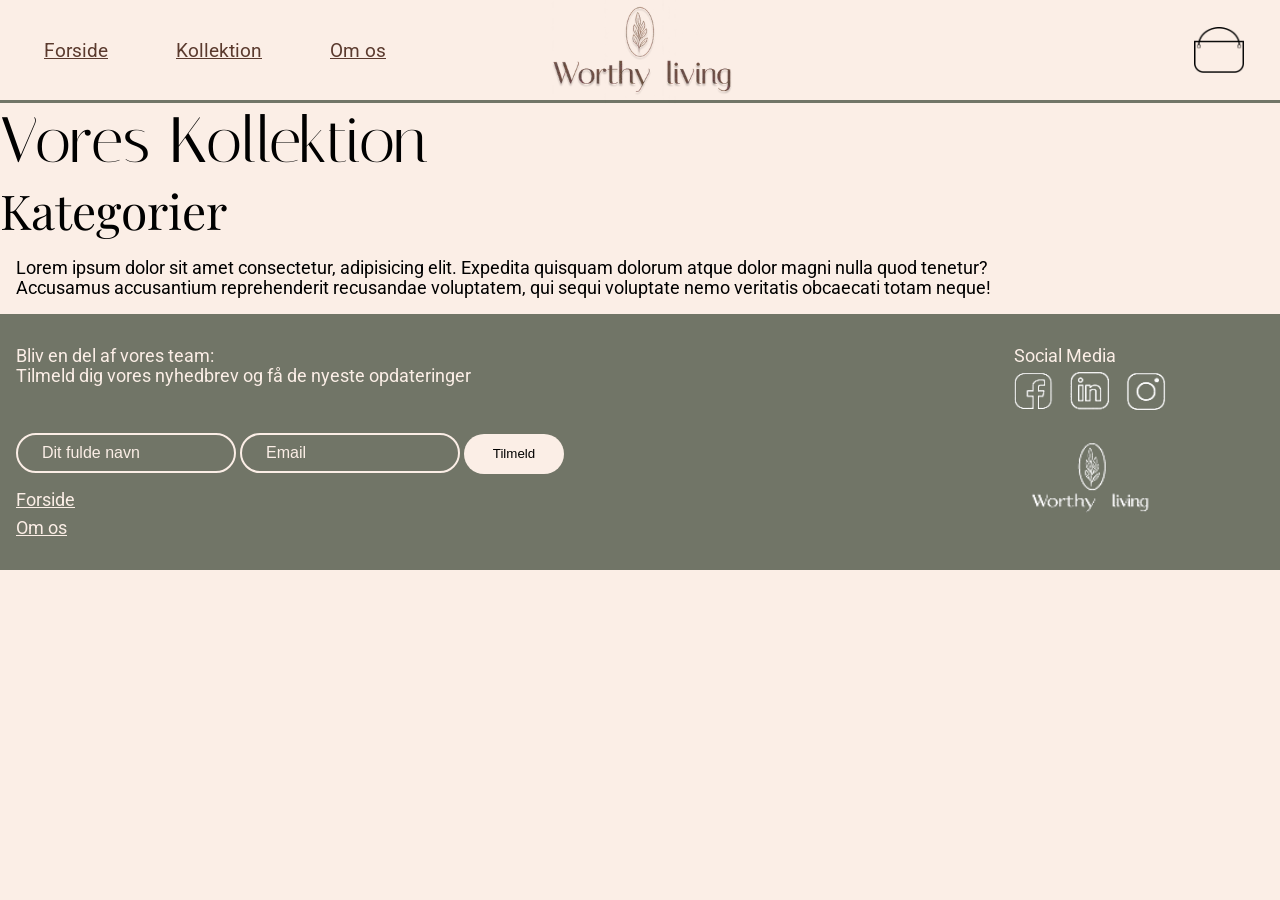
==== index.html @ 4645598a "GlobalStartup_Done-Oliver" ====
<!DOCTYPE html>
<html lang="Da">

<head>
    <meta charset="UTF-8">
    <meta name="robots" content="noindex">
    <meta name="viewport" content="width=device-width, initial-scale=1.0">
    <title>Home</title>
    <!--Favicon-->
    <link rel="icon" type="image/x-icon" href="logo/Favicon2.webp">

    <!--Fonts-->
    <link rel="preconnect" href="https://fonts.googleapis.com">
    <link rel="preconnect" href="https://fonts.gstatic.com" crossorigin>
    <link
        href="https://fonts.googleapis.com/css2?family=Italiana&family=Playfair+Display:ital,wght@0,400..900;1,400..900&family=Roboto:ital,wght@0,100..900;1,100..900&display=swap"
        rel="stylesheet">

    <!--CSS-->
    <link rel="stylesheet" href="css/global.css">
    <link rel="stylesheet" href="css/index.css">


    <!--Js-->
    <script src="js/burger.js" defer></script>
    <script src="js/footer.js" defer></script>
    <script src="js/index.js" defer></script>


</head>

<body>
    <header>
        <div class="logo">
            <a href="index.html"><img src="logo/logoNew.webp" alt="Logo Worthy Living"></a>

        </div>

        <nav>
            <ul class="menu">
                <li><a href="index.html">Forside</a></li>

                <li class="dropdown"><a href="">Kollektion</a>
                    <ul class="dropdown-menu">
                        <li><a href="#">Møbler</a></li>
                        <li><a href="#">Dekorationer</a></li>
                        <li><a href="#">Råvare</a></li>
                        <li><a href="#">Tilbehør til dyr</a></li>
                    </ul>
                </li>
                <li><a href="aboutUs.html">Om os</a></li>

            </ul>
        </nav>

        <div class="cart">
            <a href="cart.html"><img src="ikons/Cart.webp" alt="din indkøbskurv"></a>

        </div>

        <button class="burger" aria-label="Menu">
            <span class="line"></span>
            <span class="line"></span>
            <span class="line"></span>
        </button>



    </header>

    <main>
        <div class="sectionDevider"></div>


        <h1>Vores Kollektion</h1>
        <h2>Kategorier</h2>
        <p>Lorem ipsum dolor sit amet consectetur, adipisicing elit. Expedita quisquam dolorum atque dolor magni nulla
            quod
            tenetur? Accusamus accusantium reprehenderit recusandae voluptatem, qui sequi voluptate nemo veritatis
            obcaecati
            totam neque!</p>
    </main>

    <footer>

        <div class="grid_4-1">
            <p>Bliv en del af vores team: <br>
                Tilmeld dig vores nyhedbrev og få de nyeste opdateringer</p>
            <div class="socialmedia_Container">
                <p>Social Media</p>

                <div class="SocialMediaImg">
                    <a href=""> <img src="ikons/fB.webp" alt=""></a>
                    <a href=""> <img src="ikons/iN.webp" alt=""></a>
                    <a href=""> <img src="ikons/insta.webp" alt=""></a>
                </div>
            </div>



            <div>
                <form class="formNewsletter">

                    <input class="formbox" type="text" placeholder="Dit fulde navn">
                    <input class="formbox" type="email" placeholder="Email">


                    <button class="submit" type="submit">Tilmeld</button>

                </form>
                <div class="footerLinks_Container">
                    <a href="index.html">Forside</a>
                    <a href="aboutUs.html">Om os</a>
                </div>
            </div>

            <img class="footer_logo" src="logo/Logo_white.webp" alt="Worthy Living Logo">
        </div>
    </footer>
</body>

</html>
---- css/global.css ----
/********** RESET **********/
* {
  margin: 0;
  padding: 0px;
  box-sizing: border-box;
}
img {
  width: 100%;
  height: auto;
  display: block;
}

main p {
  margin: 1rem;
}
/********** COLORS **********/

:root {
  --background-color: #fbeee6;
  --text-color: #5b3a2e;
  --footer-color: #717567;
  --img-background-color: #fff;
}

body {
  background-color: var(--background-color);
}

/********** FONTS **********/
h1 {
  font-family: "Italiana", sans-serif;
  font-weight: 400;
}

h2,
h3,
h4 {
  font-family: "Playfair Display", serif;
  font-weight: 400;
}

p,
a,
li {
  font-family: "Roboto", sans-serif;

  font-style: normal;
}

/********** FONT SIZES **********/

h1 {
  font-size: 3rem;
}

h2 {
  font-size: 2.2rem;
}

h3 {
  font-size: 1.6rem;
}

h4 {
  font-size: 1.2rem;
}

p,
a,
li {
  font-size: 1rem;
  text-wrap: balance;
}

/********** MENU **********/

header {
  position: relative;
  display: flex;
  justify-content: end;
  align-items: center;
  height: 100px;
  padding: 0 20px;
}

/* BURGER */

.burger {
  display: block;

  width: 30px;
  height: 20px;
  cursor: pointer;
  background: transparent;
  border: 0;
}

.burger .line {
  display: block;
  width: 100%;
  height: 2px;
  background-color: #000000;
  margin-bottom: 5px;
  transition: 0.2s;
}

/* BURGER ANIMATION */

.burger.active .line:nth-child(1) {
  transform: rotate(45deg) translate(5px, 5px);
}

.burger.active .line:nth-child(2) {
  opacity: 0;
}

.burger.active .line:nth-child(3) {
  transform: rotate(-45deg) translate(5px, -5px);
}

/* MOBILE MENU */

.menu {
  display: none;
  list-style: none;
}

nav.active .menu {
  display: block;
  position: absolute;
  top: 100px;
  right: 0;
  width: 100%;
  height: auto;
  background-color: var(--footer-color);
  box-shadow: 0 10px 10px rgba(0, 0, 0, 0.1);
}

nav.active .menu li {
  margin: 12px 20px;
}

.menu a {
  display: block;
  text-decoration: underline;
  color: var(--background-color);
  text-align: center;
  transition: 0.7s;
  padding: 1.5rem;
  font-size: 1.2rem;
}

.menu a:hover {
  color: #201f1d;
  text-decoration: overline;
}

/************ DROPDOWN MENU **********/
.dropdown {
  position: relative;
}

.dropdown-menu {
  display: none;
  position: absolute;

  left: 50%;
  transform: translateX(-50%);

  background: var(--footer-color);
  list-style: none;
  border: 2px solid var(--background-color);

  padding: 2rem;
  width: 20rem;
}

.dropdown-menu li a {
  text-decoration: none;
  padding: 0.5rem;
  text-align: center;
  color: var(--background-color);
}

.dropdown:hover .dropdown-menu {
  display: block;
}

/********* LOGO ***********/
.logo {
  position: absolute;
  left: 50%;
  transform: translateX(-50%);
  width: 200px;
  height: auto;
}

.cart {
  width: 35px;
  margin-right: 1rem;
}

/************* SECTION DEVIDER ***********/
.sectionDevider {
  height: 3px;
  width: 100%;
  background-color: var(--footer-color);
}

/********** FOOTER **********/

footer {
  padding: 1rem;
  background-color: var(--footer-color);
}

footer p {
  color: var(--background-color);
}
.grid_4-1 {
  display: grid;
  grid-template-columns: 4fr 1fr;
  margin: 1rem 0;
}

.SocialMediaImg {
  display: flex;
  gap: 1rem;
  align-items: center;
}
.SocialMediaImg img {
  width: 25px;
}

.footerLinks_Container {
  display: flex;
  flex-direction: column;
  gap: 0.5rem;
}

.footerLinks_Container a {
  color: var(--background-color);
}

/* FOOTER FORM */

.formNewsletter {
  margin: 1rem 0;
}

.formbox {
  border-radius: 20px;
  height: 2rem;
  background-color: var(--footer-color);
  border: 2px solid var(--background-color);
}

input::placeholder {
  color: var(--background-color);
  padding: 1rem;
}

input:invalid {
  border: 1px solid #df0d0b;
}

input {
  color: var(--background-color);
  font-size: 1rem;
  padding: 0.5rem;
}

input:focus {
  outline: none;
}

.submit {
  min-width: 100px;
  border-radius: 20px;
  height: 2rem;
  margin-top: 1rem;
  border: none;
  background-color: var(--background-color);
}

.submit:hover {
  background-color: var(--footer-color);
  border: 2px solid var(--background-color);
  transition: 0.1s;
}

.footer_logo {
  align-self: end;
}

/********** DESKTOP **********/
@media (min-width: 801px) {
  /********** FONT SIZES **********/

  h1 {
    font-size: 4rem;
  }

  h2 {
    font-size: 3rem;
  }

  h3 {
    font-size: 2rem;
  }

  h4 {
    font-size: 1.4rem;
  }

  p,
  a,
  li {
    font-size: 1.1rem;
  }

  /********** MENU **********/

  header {
    justify-content: space-between;
  }

  .menu {
    display: flex;
    gap: 20px;
  }

  .burger {
    display: none;
  }

  .menu a {
    color: var(--text-color);
  }

  .cart {
    width: 50px;
    margin-right: 1rem;
  }
  /************ DROPDOWN MENU **********/

  .dropdown-menu {
    display: none;
    position: absolute;

    background: var(--background-color);

    border: 2px solid var(--footer-color);
  }

  .dropdown-menu li a {
    text-align: left;
    color: var(--text-color);
  }

  .dropdown:hover .dropdown-menu {
    display: block;
  }

  /********** FOOTER **********/
  .formNewsletter {
    margin: -1rem 0 1rem 0;
  }

  .formbox {
    border-radius: 20px;
    height: 2.5rem;
  }

  .submit {
    height: 2.5rem;
  }

  .SocialMediaImg img {
    width: 40px;
    margin-top: -1rem;
  }
  .footer_logo {
    width: 152px;
    align-self: end;
  }
}
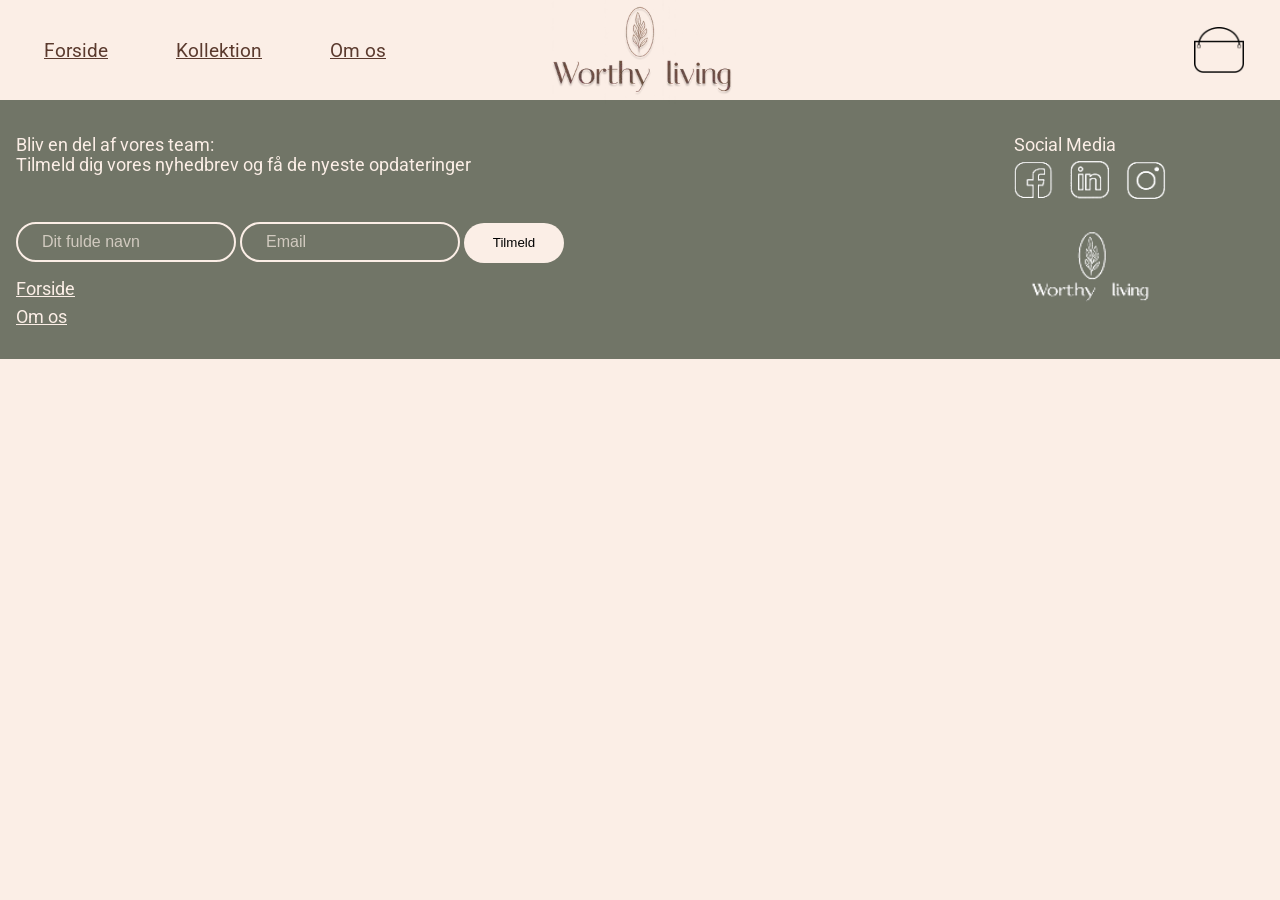
==== commit 753c87cb: "forside-nr.1" ====
--- a/index.html
+++ b/index.html
@@ -42,10 +42,10 @@
 
                 <li class="dropdown"><a href="">Kollektion</a>
                     <ul class="dropdown-menu">
-                        <li><a href="#">Møbler</a></li>
-                        <li><a href="#">Dekorationer</a></li>
-                        <li><a href="#">Råvare</a></li>
-                        <li><a href="#">Tilbehør til dyr</a></li>
+                        <li><a href="productlist.html?category=furniture">Møbler</a></li>
+                        <li><a href="productlist.html?category=home-decoration">Dekorationer</a></li>
+                        <li><a href="productlist.html?category=groceries">Råvarer</a></li>
+                        <li><a href="productlist.html?category=groceries&tag=pet%20supplies">Tilbehør til dyr</a></li>
                     </ul>
                 </li>
                 <li><a href="aboutUs.html">Om os</a></li>
@@ -70,15 +70,11 @@
 
     <main>
         <div class="sectionDevider"></div>
+        <article id="forsideContainer">
 
 
-        <h1>Vores Kollektion</h1>
-        <h2>Kategorier</h2>
-        <p>Lorem ipsum dolor sit amet consectetur, adipisicing elit. Expedita quisquam dolorum atque dolor magni nulla
-            quod
-            tenetur? Accusamus accusantium reprehenderit recusandae voluptatem, qui sequi voluptate nemo veritatis
-            obcaecati
-            totam neque!</p>
+        </article>
+
     </main>
 
     <footer>
--- a/css/global.css
+++ b/css/global.css
@@ -34,14 +34,16 @@
 
 h2,
 h3,
-h4 {
+h4,
+summary {
   font-family: "Playfair Display", serif;
   font-weight: 400;
 }
 
 p,
 a,
-li {
+li,
+dl {
   font-family: "Roboto", sans-serif;
 
   font-style: normal;
@@ -67,7 +69,8 @@
 
 p,
 a,
-li {
+li,
+dl {
   font-size: 1rem;
   text-wrap: balance;
 }
@@ -258,6 +261,7 @@
 input::placeholder {
   color: var(--background-color);
   padding: 1rem;
+  opacity: 0.7;
 }
 
 input:invalid {
@@ -315,7 +319,8 @@
 
   p,
   a,
-  li {
+  li,
+  dl {
     font-size: 1.1rem;
   }
 
--- a/css/index.css
+++ b/css/index.css
@@ -0,0 +1,129 @@
+/****** Billeder toppen *******/
+#forsidebilleder {
+  display: flex;
+  margin: 0px;
+  margin-top: 100px;
+  background-color: #d8cbbb;
+}
+
+#forsidebilleder img {
+  padding: 30px;
+  margin: 30px;
+  background-color: #d8cbbb;
+}
+
+@media (max-width: 840px) {
+  #forsidebilleder img {
+    width: 33.5%;
+    height: auto;
+    padding: 0;
+    margin: 0;
+  }
+
+  #forsidebilleder {
+    margin: 0;
+    margin-top: 30px;
+    margin-bottom: 30px;
+  }
+}
+
+/****** Tekst ******/
+
+h1,
+p {
+  color: #5b3a2e;
+}
+
+.kollektion {
+  margin: 100px;
+}
+
+.kollektion h1 {
+  text-align: center;
+  padding: 30px;
+  font-size: 5rem;
+}
+
+.kollektion p {
+  padding-left: 150px;
+  padding-right: 150px;
+  text-wrap: unset;
+}
+
+@media (max-width: 840px) {
+  .kollektion {
+    margin: 50px;
+  }
+
+  .kollektion h1 {
+    text-align: center;
+    padding: 10px;
+    font-size: 3.5rem;
+  }
+
+  .kollektion p {
+    padding-left: 25px;
+    padding-right: 25px;
+    text-wrap: unset;
+  }
+}
+
+/******** Nederste billeder samt knapper *******/
+
+.grid-1-1 img {
+  background-color: #d8cbbb;
+  margin-bottom: 90px;
+}
+
+.grid-1-1 {
+  margin: 20px;
+  padding: 50px;
+}
+
+.knap {
+  text-decoration: none;
+  color: white;
+  background-color: #6c7064;
+  border-radius: 15px;
+  border: solid white 2px;
+  font-size: 1.2rem;
+  padding: 10px;
+  padding-left: 50px;
+  padding-right: 50px;
+}
+
+.knap:hover {
+  color: #6c7064;
+  background-color: white;
+  border: solid #6c7064 2px;
+}
+
+.grid-1-1 > div {
+  position: relative;
+}
+
+.grid-1-1 .knap {
+  position: absolute;
+  top: 70%;
+  left: 50%;
+  transform: translate(-50%, -50%);
+}
+
+@media (min-width: 840px) {
+  .grid-1-1 {
+    display: grid;
+    grid-template-columns: 1fr 1fr;
+    margin: 150px;
+    padding: 50px;
+    gap: 80px;
+  }
+
+  .grid-1-1 img {
+    padding: 50px;
+    margin-bottom: 0px;
+  }
+
+  .knap {
+    font-size: 1.5rem;
+  }
+}
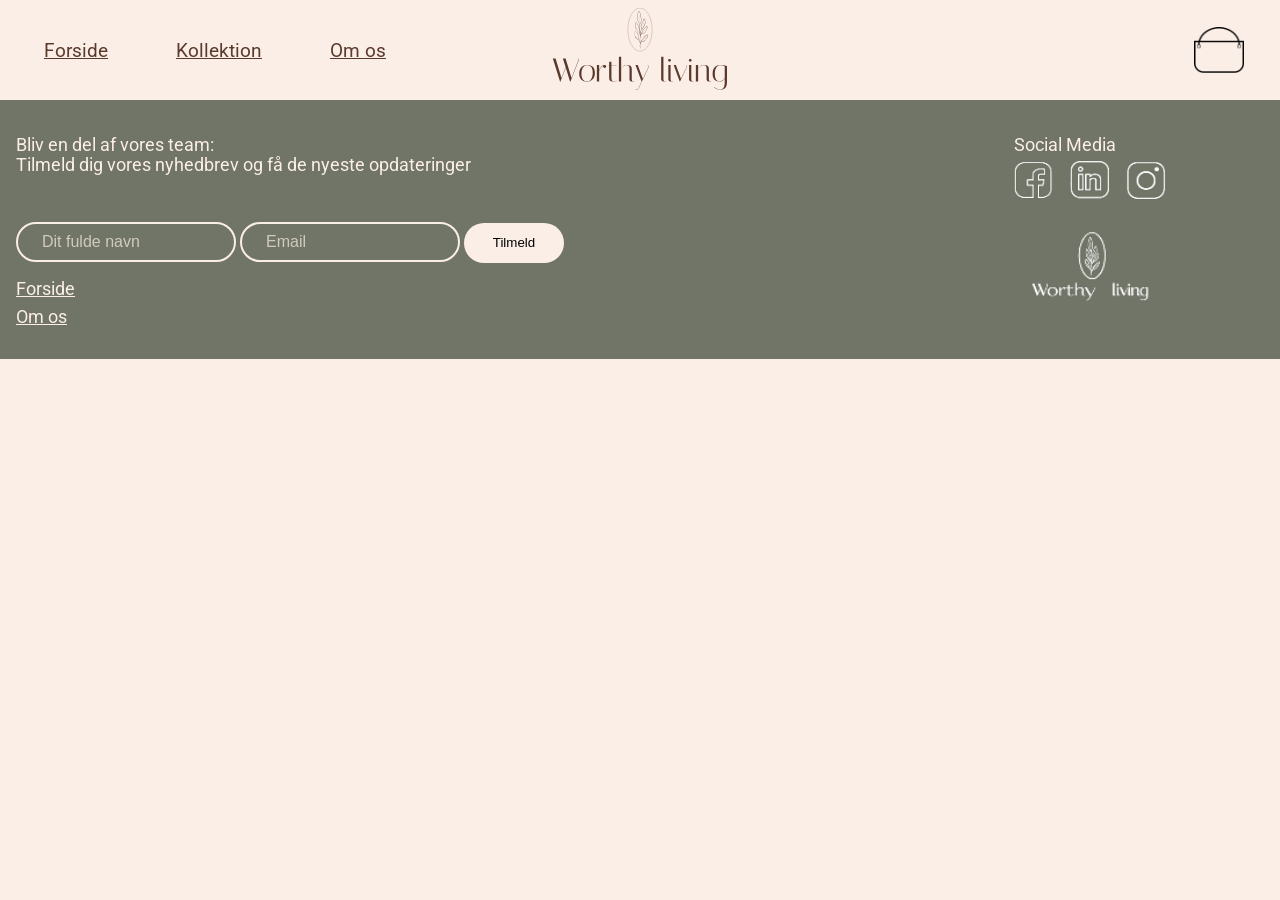
==== commit 8981d4d4: "ny.logo#1" ====
--- a/index.html
+++ b/index.html
@@ -32,7 +32,7 @@
 <body>
     <header>
         <div class="logo">
-            <a href="index.html"><img src="logo/logoNew.webp" alt="Logo Worthy Living"></a>
+            <a href="index.html"><img src="logo/logo.svg" alt="Logo Worthy Living"></a>
 
         </div>
 
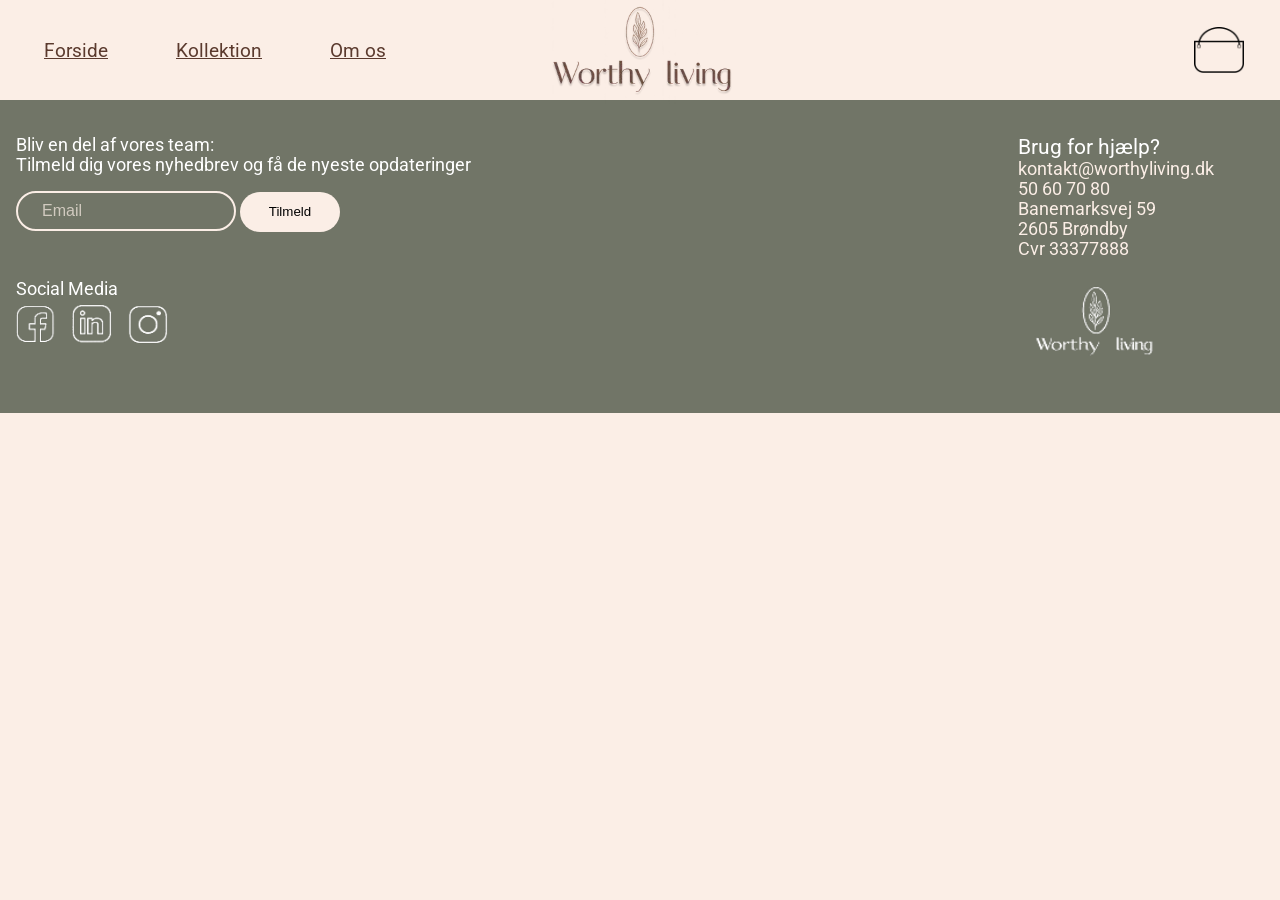
==== commit de1e3b20: "Final_Detail-Oliver" ====
--- a/index.html
+++ b/index.html
@@ -32,7 +32,7 @@
 <body>
     <header>
         <div class="logo">
-            <a href="index.html"><img src="logo/logo.svg" alt="Logo Worthy Living"></a>
+            <a href="index.html"><img src="logo/logoNew.webp" alt="Logo Worthy Living"></a>
 
         </div>
 
@@ -80,39 +80,62 @@
     <footer>
 
         <div class="grid_4-1">
-            <p>Bliv en del af vores team: <br>
-                Tilmeld dig vores nyhedbrev og få de nyeste opdateringer</p>
-            <div class="socialmedia_Container">
-                <p>Social Media</p>
-
-                <div class="SocialMediaImg">
-                    <a href=""> <img src="ikons/fB.webp" alt=""></a>
-                    <a href=""> <img src="ikons/iN.webp" alt=""></a>
-                    <a href=""> <img src="ikons/insta.webp" alt=""></a>
-                </div>
-            </div>
+            <div>
+                <p>Bliv en del af vores team: <br>
+                    Tilmeld dig vores nyhedbrev og få de nyeste opdateringer</p>
 
 
 
-            <div>
+
+
                 <form class="formNewsletter">
 
-                    <input class="formbox" type="text" placeholder="Dit fulde navn">
+
                     <input class="formbox" type="email" placeholder="Email">
 
 
                     <button class="submit" type="submit">Tilmeld</button>
 
                 </form>
-                <div class="footerLinks_Container">
-                    <a href="index.html">Forside</a>
-                    <a href="aboutUs.html">Om os</a>
+            </div>
+
+            <div>
+                <ul> Brug for hjælp?
+                    <li>kontakt@worthyliving.dk
+                    </li>
+                    <li>50 60 70 80</li>
+                    <li>Banemarksvej 59</li>
+                    <li>2605 Brøndby</li>
+                    <li>Cvr 33377888</li>
+
+
+                </ul>
+
+            </div>
+
+            <div class="socialmedia_Container">
+                <p>Social Media</p>
+
+                <div class="SocialMediaImg">
+                    <a href="#"> <img src="ikons/fB.webp" alt="Facebook Link"></a>
+                    <a href="#"> <img src="ikons/iN.webp" alt="IN link"></a>
+                    <a href="#"> <img src="ikons/insta.webp" alt="Instagram Link"></a>
                 </div>
+
+
+
             </div>
 
             <img class="footer_logo" src="logo/Logo_white.webp" alt="Worthy Living Logo">
+
         </div>
+
+
+
+
+
     </footer>
+
 </body>
 
 </html>
--- a/css/global.css
+++ b/css/global.css
@@ -43,7 +43,8 @@
 p,
 a,
 li,
-dl {
+dl,
+ul {
   font-family: "Roboto", sans-serif;
 
   font-style: normal;
@@ -218,12 +219,24 @@
 }
 
 footer p {
-  color: var(--background-color);
-}
+  color: #ffffff;
+}
+
+footer li {
+  list-style: none;
+  color: var(--background-color);
+}
+
+footer ul {
+  color: white;
+  font-size: 1.1rem;
+}
+
 .grid_4-1 {
   display: grid;
   grid-template-columns: 4fr 1fr;
   margin: 1rem 0;
+  gap: 20px;
 }
 
 .SocialMediaImg {
@@ -293,8 +306,10 @@
   transition: 0.1s;
 }
 
+/******* FOOTER LOGO ********/
+
 .footer_logo {
-  align-self: end;
+  align-self: center;
 }
 
 /********** DESKTOP **********/
@@ -372,9 +387,14 @@
     margin: -1rem 0 1rem 0;
   }
 
+  footer ul {
+    font-size: 1.3rem;
+  }
+
   .formbox {
     border-radius: 20px;
     height: 2.5rem;
+    margin-top: 2rem;
   }
 
   .submit {
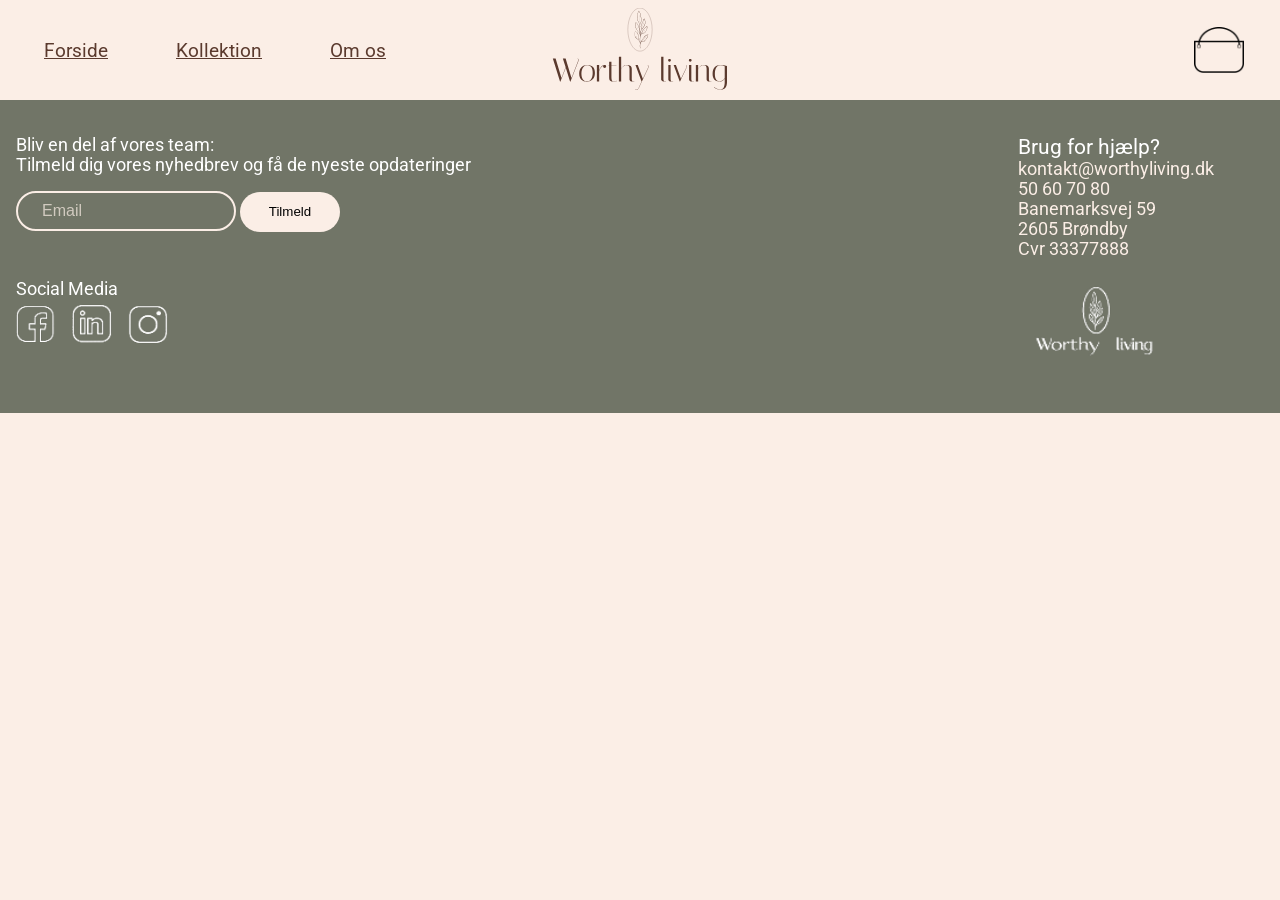
==== commit b2e6d74a: "Merge branch 'main' into Final_details-Oliver" ====
--- a/index.html
+++ b/index.html
@@ -32,7 +32,7 @@
 <body>
     <header>
         <div class="logo">
-            <a href="index.html"><img src="logo/logoNew.webp" alt="Logo Worthy Living"></a>
+            <a href="index.html"><img src="logo/logo.svg" alt="Logo Worthy Living"></a>
 
         </div>
 
